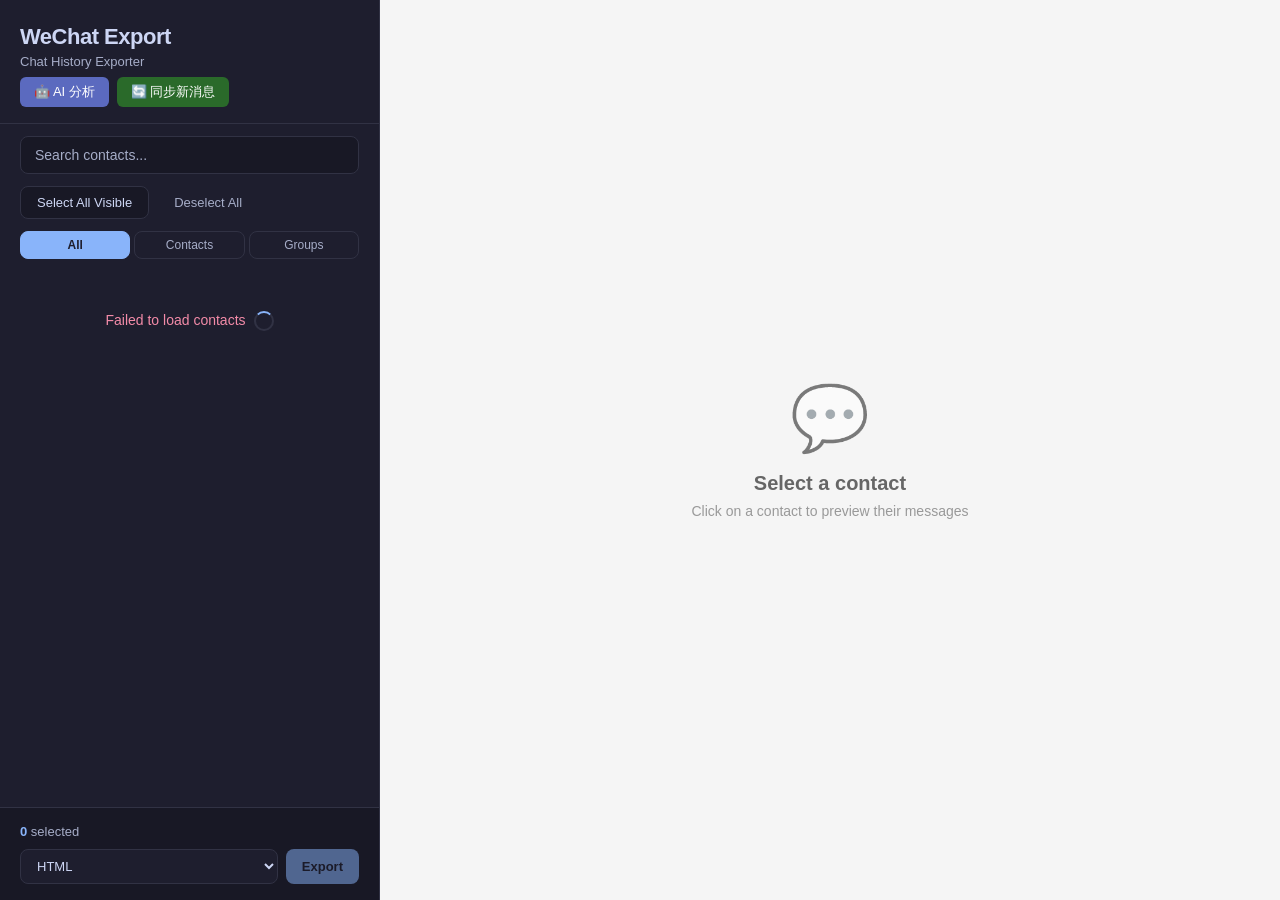
==== templates/index.html @ 0ac9f87a "WeChat Mac Chat History Exporter - Complete web app Features: - Web-based UI for decryption, browsin" ====
<!DOCTYPE html>
<html lang="en">
<head>
    <meta charset="UTF-8">
    <meta name="viewport" content="width=device-width, initial-scale=1.0">
    <title>WeChat Export</title>
    <link rel="stylesheet" href="/static/style.css">
</head>
<body>
    <div class="app-container">
        <!-- Sidebar -->
        <aside class="sidebar">
            <div class="sidebar-header">
                <h1>WeChat Export</h1>
                <p class="subtitle">Chat History Exporter</p>
                <div style="display:flex;gap:8px;margin-top:8px;">
                    <a href="/ai" id="aiBtn" onclick="return goAI()" style="padding:6px 14px;background:#5b6abf;color:#fff;border-radius:6px;font-size:13px;text-decoration:none;font-weight:500;">🤖 AI 分析</a>
                    <button onclick="syncMessages()" id="syncBtn" style="padding:6px 14px;background:#2a6a2a;color:#fff;border-radius:6px;font-size:13px;border:none;cursor:pointer;font-weight:500;" title="同步前请先退出并重新打开微信，确保最新消息被写入数据库">🔄 同步新消息</button>
                </div>
            </div>

            <div class="search-box">
                <input type="text" id="searchInput" placeholder="Search contacts...">
            </div>

            <div class="sidebar-actions">
                <button id="selectAllBtn" class="btn btn-secondary">Select All Visible</button>
                <button id="deselectAllBtn" class="btn btn-ghost">Deselect All</button>
            </div>

            <div class="filter-tabs">
                <button class="tab active" data-filter="all">All</button>
                <button class="tab" data-filter="contacts">Contacts</button>
                <button class="tab" data-filter="groups">Groups</button>
            </div>

            <div class="contacts-list" id="contactsList">
                <div class="loading">Loading contacts...</div>
            </div>

            <div class="sidebar-footer">
                <div class="selection-info">
                    <span id="selectedCount">0</span> selected
                </div>
                <div class="export-controls">
                    <select id="exportFormat">
                        <option value="html">HTML</option>
                        <option value="txt">TXT</option>
                        <option value="csv">CSV</option>
                    </select>
                    <button id="exportBtn" class="btn btn-primary" disabled>Export</button>
                </div>
            </div>
        </aside>

        <!-- Main content -->
        <main class="main-content">
            <div class="chat-panel" id="chatPanel">
                <div class="empty-state">
                    <div class="empty-icon">💬</div>
                    <h2>Select a contact</h2>
                    <p>Click on a contact to preview their messages</p>
                </div>
            </div>
        </main>
    </div>

    <div class="toast" id="toast"></div>

    <!-- Sync Modal -->
    <div id="syncOverlay" style="display:none;position:fixed;inset:0;background:rgba(0,0,0,0.6);z-index:9999;align-items:center;justify-content:center;">
        <div style="background:#252535;border-radius:16px;padding:28px;max-width:500px;width:90%;box-shadow:0 20px 60px rgba(0,0,0,0.5);">
            <h3 style="font-size:16px;margin-bottom:16px;color:#cdd6f4;">🔄 同步新消息</h3>
            <div style="height:6px;background:#333;border-radius:3px;overflow:hidden;margin-bottom:12px;">
                <div id="syncFill" style="height:100%;background:#5b6abf;border-radius:3px;transition:width 0.3s;width:0%"></div>
            </div>
            <div id="syncLog" style="max-height:200px;overflow-y:auto;font-family:monospace;font-size:12px;color:#aaa;line-height:1.8;"></div>
        </div>
    </div>

    <script>
    function goAI() {
        // Get selected contacts from the checked checkboxes (div.checkbox.checked)
        const selected = [];
        document.querySelectorAll('.contact-item .checkbox.checked').forEach(cb => {
            const item = cb.closest('.contact-item');
            if (item && item.dataset.username) selected.push(item.dataset.username);
        });

        // If contacts are selected, pass them as URL params
        if (selected.length > 0) {
            const params = selected.map(u => 'contact=' + encodeURIComponent(u)).join('&');
            window.location.href = '/ai?' + params;
        } else {
            // No selection, just go to AI page
            window.location.href = '/ai';
        }
        return false; // prevent default <a> navigation
    }

    function syncMessages() {
        const btn = document.getElementById('syncBtn');
        const overlay = document.getElementById('syncOverlay');
        const fill = document.getElementById('syncFill');
        const log = document.getElementById('syncLog');

        // Remind user to restart WeChat first
        if (!confirm('同步前请确认：\n\n1. 先完全退出微信（Cmd+Q）\n2. 重新打开微信并登录\n3. 等待几秒让消息加载完成\n\n这样可以确保最新聊天记录被写入数据库。\n\n是否已完成以上步骤？')) {
            return;
        }

        btn.disabled = true;
        btn.textContent = '⏳ 同步中...';
        overlay.style.display = 'flex';
        fill.style.width = '0%';
        log.innerHTML = '';

        const es = new EventSource('/api/decrypt/sync');
        es.onmessage = function(e) {
            const data = JSON.parse(e.data);
            const color = data.type === 'error' ? '#e57373' : data.type === 'done' ? '#81c784' : '#aaa';
            const msgDiv = document.createElement('div');
            msgDiv.style.color = color;
            msgDiv.textContent = data.message;
            log.appendChild(msgDiv);
            log.scrollTop = log.scrollHeight;

            if (data.progress) fill.style.width = data.progress + '%';

            if (data.type === 'done' || data.type === 'error') {
                es.close();
                fill.style.width = '100%';
                btn.disabled = false;
                btn.textContent = '🔄 同步新消息';
                if (data.type === 'done') {
                    setTimeout(() => { overlay.style.display = 'none'; window.location.href = '/?refresh=1'; }, 2000);
                } else {
                    setTimeout(() => { overlay.style.display = 'none'; }, 3000);
                }
            }
        };
        es.onerror = function() {
            es.close();
            btn.disabled = false;
            btn.textContent = '🔄 同步新消息';
            log.innerHTML += '<div style="color:#e57373">连接断开</div>';
            setTimeout(() => { overlay.style.display = 'none'; }, 2000);
        };
    }
    </script>

    <script src="/static/app.js"></script>
</body>
</html>
---- static/style.css ----
/* ===== CSS Reset & Variables ===== */
:root {
    --bg-dark: #1e1e2e;
    --bg-darker: #181825;
    --bg-sidebar: #1e1e2e;
    --bg-main: #f5f5f5;
    --bg-card: #ffffff;
    --bg-bubble-sent: #95ec69;
    --bg-bubble-received: #ffffff;
    --text-primary: #cdd6f4;
    --text-secondary: #a6adc8;
    --text-dark: #333333;
    --text-muted: #999999;
    --accent: #89b4fa;
    --accent-hover: #74a8fc;
    --border: #313244;
    --border-light: #e5e5e5;
    --success: #a6e3a1;
    --shadow: 0 2px 8px rgba(0,0,0,0.1);
    --radius: 8px;
    --radius-lg: 12px;
    --transition: 0.2s ease;
}

* {
    margin: 0;
    padding: 0;
    box-sizing: border-box;
}

body {
    font-family: -apple-system, BlinkMacSystemFont, 'SF Pro Display', 'Segoe UI', sans-serif;
    height: 100vh;
    overflow: hidden;
    background: var(--bg-main);
}

/* ===== App Layout ===== */
.app-container {
    display: flex;
    height: 100vh;
}

/* ===== Sidebar ===== */
.sidebar {
    width: 380px;
    min-width: 380px;
    background: var(--bg-sidebar);
    display: flex;
    flex-direction: column;
    border-right: 1px solid var(--border);
    overflow: hidden;
}

.sidebar-header {
    padding: 24px 20px 16px;
    border-bottom: 1px solid var(--border);
}

.sidebar-header h1 {
    color: var(--text-primary);
    font-size: 22px;
    font-weight: 700;
    letter-spacing: -0.5px;
}

.sidebar-header .subtitle {
    color: var(--text-secondary);
    font-size: 13px;
    margin-top: 4px;
}

/* Search */
.search-box {
    padding: 12px 20px;
}

.search-box input {
    width: 100%;
    padding: 10px 14px;
    background: var(--bg-darker);
    border: 1px solid var(--border);
    border-radius: var(--radius);
    color: var(--text-primary);
    font-size: 14px;
    outline: none;
    transition: border-color var(--transition);
}

.search-box input:focus {
    border-color: var(--accent);
}

.search-box input::placeholder {
    color: var(--text-secondary);
}

/* Sidebar Actions */
.sidebar-actions {
    display: flex;
    gap: 8px;
    padding: 0 20px 12px;
}

/* Filter Tabs */
.filter-tabs {
    display: flex;
    gap: 4px;
    padding: 0 20px 12px;
}

.tab {
    flex: 1;
    padding: 6px 12px;
    background: transparent;
    border: 1px solid var(--border);
    border-radius: var(--radius);
    color: var(--text-secondary);
    font-size: 12px;
    cursor: pointer;
    transition: all var(--transition);
}

.tab:hover {
    background: var(--bg-darker);
    color: var(--text-primary);
}

.tab.active {
    background: var(--accent);
    border-color: var(--accent);
    color: #1e1e2e;
    font-weight: 600;
}

/* Contacts List */
.contacts-list {
    flex: 1;
    overflow-y: auto;
    padding: 0 12px;
}

.contacts-list::-webkit-scrollbar {
    width: 6px;
}

.contacts-list::-webkit-scrollbar-track {
    background: transparent;
}

.contacts-list::-webkit-scrollbar-thumb {
    background: var(--border);
    border-radius: 3px;
}

.contact-item {
    display: flex;
    align-items: center;
    padding: 10px 12px;
    border-radius: var(--radius);
    cursor: pointer;
    transition: background var(--transition);
    gap: 12px;
    margin-bottom: 2px;
}

.contact-item:hover {
    background: var(--bg-darker);
}

.contact-item.active {
    background: var(--bg-darker);
    border: 1px solid var(--border);
}

.contact-item .checkbox {
    width: 18px;
    height: 18px;
    border-radius: 4px;
    border: 2px solid var(--text-secondary);
    display: flex;
    align-items: center;
    justify-content: center;
    flex-shrink: 0;
    transition: all var(--transition);
    cursor: pointer;
}

.contact-item .checkbox.checked {
    background: var(--accent);
    border-color: var(--accent);
}

.contact-item .checkbox.checked::after {
    content: "✓";
    color: #1e1e2e;
    font-size: 12px;
    font-weight: 700;
}

.contact-avatar {
    width: 40px;
    height: 40px;
    border-radius: 50%;
    background: var(--border);
    display: flex;
    align-items: center;
    justify-content: center;
    flex-shrink: 0;
    overflow: hidden;
}

.contact-avatar img {
    width: 100%;
    height: 100%;
    object-fit: cover;
}

.contact-avatar .initial {
    color: var(--text-primary);
    font-size: 16px;
    font-weight: 600;
}

.contact-details {
    flex: 1;
    min-width: 0;
}

.contact-name {
    color: var(--text-primary);
    font-size: 14px;
    font-weight: 500;
    white-space: nowrap;
    overflow: hidden;
    text-overflow: ellipsis;
}

.contact-meta {
    display: flex;
    gap: 8px;
    margin-top: 3px;
    font-size: 11px;
    color: var(--text-secondary);
}

.contact-badge {
    display: inline-block;
    padding: 1px 6px;
    border-radius: 3px;
    font-size: 10px;
    font-weight: 600;
    background: #45475a;
    color: var(--text-secondary);
}

.contact-badge.group {
    background: #313244;
    color: #f9e2af;
}

.contact-badge.official {
    background: #1e3a1e;
    color: #7fbf7f;
}

.contact-count {
    background: var(--bg-darker);
    color: var(--text-secondary);
    font-size: 11px;
    padding: 2px 8px;
    border-radius: 10px;
    flex-shrink: 0;
}

/* Sidebar Footer */
.sidebar-footer {
    padding: 16px 20px;
    border-top: 1px solid var(--border);
    background: var(--bg-darker);
}

.selection-info {
    color: var(--text-secondary);
    font-size: 13px;
    margin-bottom: 10px;
}

.selection-info span {
    color: var(--accent);
    font-weight: 700;
}

.export-controls {
    display: flex;
    gap: 8px;
}

.export-controls select {
    flex: 1;
    padding: 8px 12px;
    background: var(--bg-sidebar);
    border: 1px solid var(--border);
    border-radius: var(--radius);
    color: var(--text-primary);
    font-size: 13px;
    outline: none;
    cursor: pointer;
}

/* Buttons */
.btn {
    padding: 8px 16px;
    border-radius: var(--radius);
    font-size: 13px;
    font-weight: 500;
    cursor: pointer;
    transition: all var(--transition);
    border: none;
    white-space: nowrap;
}

.btn-primary {
    background: var(--accent);
    color: #1e1e2e;
    font-weight: 600;
}

.btn-primary:hover:not(:disabled) {
    background: var(--accent-hover);
    transform: translateY(-1px);
}

.btn-primary:disabled {
    opacity: 0.5;
    cursor: not-allowed;
}

.btn-secondary {
    background: var(--bg-darker);
    color: var(--text-primary);
    border: 1px solid var(--border);
}

.btn-secondary:hover {
    background: var(--border);
}

.btn-ghost {
    background: transparent;
    color: var(--text-secondary);
    border: 1px solid transparent;
}

.btn-ghost:hover {
    color: var(--text-primary);
    background: var(--bg-darker);
}

/* ===== Main Content ===== */
.main-content {
    flex: 1;
    display: flex;
    flex-direction: column;
    overflow: hidden;
}

.chat-panel {
    flex: 1;
    display: flex;
    flex-direction: column;
    overflow: hidden;
}

/* Empty State */
.empty-state {
    flex: 1;
    display: flex;
    flex-direction: column;
    align-items: center;
    justify-content: center;
    color: var(--text-muted);
}

.empty-icon {
    font-size: 64px;
    margin-bottom: 16px;
    opacity: 0.5;
}

.empty-state h2 {
    font-size: 20px;
    color: #666;
    margin-bottom: 8px;
}

.empty-state p {
    font-size: 14px;
    color: #999;
}

/* Chat Header */
.chat-header {
    display: flex;
    align-items: center;
    gap: 14px;
    padding: 16px 24px;
    background: var(--bg-card);
    border-bottom: 1px solid var(--border-light);
}

.chat-avatar {
    width: 44px;
    height: 44px;
    border-radius: 50%;
    overflow: hidden;
    background: #e5e5e5;
    display: flex;
    align-items: center;
    justify-content: center;
}

.chat-avatar img {
    width: 100%;
    height: 100%;
    object-fit: cover;
}

.avatar-placeholder {
    font-size: 20px;
    font-weight: 600;
    color: #666;
}

.chat-info h2 {
    font-size: 16px;
    font-weight: 600;
    color: var(--text-dark);
}

.chat-meta {
    font-size: 12px;
    color: var(--text-muted);
}

/* Messages Container */
.messages-container {
    flex: 1;
    overflow-y: auto;
    padding: 20px 24px;
    background: #ebebeb;
}

.messages-container::-webkit-scrollbar {
    width: 6px;
}

.messages-container::-webkit-scrollbar-thumb {
    background: #ccc;
    border-radius: 3px;
}

/* Message Bubbles */
.message {
    display: flex;
    margin-bottom: 12px;
}

.message.sent {
    justify-content: flex-end;
}

.message.received {
    justify-content: flex-start;
}

.bubble {
    max-width: 65%;
    padding: 10px 14px;
    border-radius: 8px;
    position: relative;
}

.message.sent .bubble {
    background: var(--bg-bubble-sent);
    border-top-right-radius: 2px;
}

.message.received .bubble {
    background: var(--bg-bubble-received);
    border-top-left-radius: 2px;
    box-shadow: 0 1px 2px rgba(0,0,0,0.06);
}

.bubble-content {
    font-size: 14px;
    line-height: 1.5;
    color: var(--text-dark);
    word-wrap: break-word;
    white-space: pre-wrap;
}

.bubble-sender {
    font-size: 12px;
    font-weight: 600;
    color: #5b6abf;
    margin-bottom: 3px;
}

.msg-avatar {
    width: 36px;
    height: 36px;
    border-radius: 4px;
    flex-shrink: 0;
    margin-right: 8px;
    overflow: hidden;
    background: #e0e0e0;
    display: flex;
    align-items: center;
    justify-content: center;
}
.msg-avatar-img {
    width: 100%;
    height: 100%;
    object-fit: cover;
}
.msg-avatar-initial {
    font-size: 14px;
    color: #666;
    font-weight: 600;
}

.msg-link {
    color: #4a90d9;
    text-decoration: none;
    word-break: break-all;
}
.msg-link:hover {
    text-decoration: underline;
}

.bubble-time {
    font-size: 10px;
    color: #999;
    margin-top: 4px;
    text-align: right;
}

.no-messages {
    text-align: center;
    color: #999;
    padding: 40px;
    font-size: 14px;
}

.load-more-trigger {
    text-align: center;
    color: #888;
    font-size: 12px;
    padding: 12px 0;
    cursor: default;
}

/* Loading */
.loading {
    text-align: center;
    color: var(--text-secondary);
    padding: 40px 20px;
    font-size: 14px;
}

.loading::after {
    content: "";
    display: inline-block;
    width: 16px;
    height: 16px;
    border: 2px solid var(--border);
    border-top-color: var(--accent);
    border-radius: 50%;
    animation: spin 0.8s linear infinite;
    margin-left: 8px;
    vertical-align: middle;
}

@keyframes spin {
    to { transform: rotate(360deg); }
}

/* Toast Notification */
.toast {
    position: fixed;
    bottom: 24px;
    right: 24px;
    padding: 12px 20px;
    background: #333;
    color: #fff;
    border-radius: var(--radius);
    font-size: 14px;
    opacity: 0;
    transform: translateY(10px);
    transition: all 0.3s ease;
    pointer-events: none;
    z-index: 1000;
}

.toast.show {
    opacity: 1;
    transform: translateY(0);
}

/* Images in messages */
.msg-image {
    max-width: 200px;
    max-height: 200px;
    border-radius: 6px;
    cursor: pointer;
    display: block;
}
.msg-image:hover {
    opacity: 0.9;
}
.media-placeholder {
    color: #888;
    font-style: italic;
    font-size: 13px;
}

/* AI Analyze button in chat header */
.ai-analyze-btn {
    margin-left: auto;
    padding: 8px 14px;
    background: #5b6abf;
    color: #fff;
    border-radius: 8px;
    font-size: 13px;
    text-decoration: none;
    font-weight: 500;
    white-space: nowrap;
    transition: all 0.2s;
}
.ai-analyze-btn:hover {
    background: #6b7acf;
    transform: translateY(-1px);
}

/* Responsive */
@media (max-width: 900px) {
    .sidebar {
        width: 320px;
        min-width: 320px;
    }
}
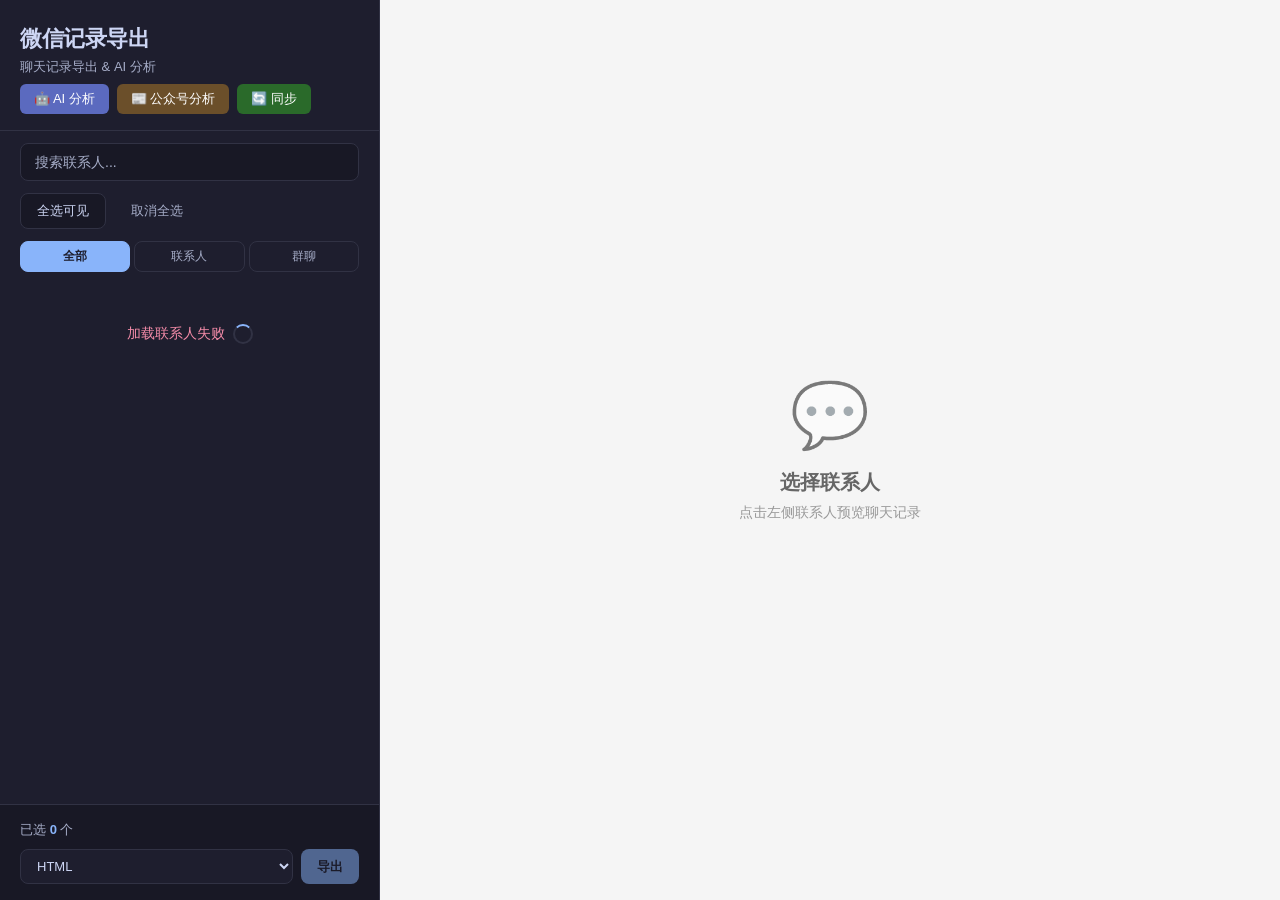
==== commit edfbf2a1: "feat: 公众号文章爬取分析, 实时推送, 多轮对话 主要功能: - 新增 /scraper 页面: 公众号文章选择->爬取->AI可视化分析完整工作流 - 文章列表分页(50篇/页) + 时间筛选" ====
--- a/templates/index.html
+++ b/templates/index.html
@@ -1,9 +1,9 @@
 <!DOCTYPE html>
-<html lang="en">
+<html lang="zh-CN">
 <head>
     <meta charset="UTF-8">
     <meta name="viewport" content="width=device-width, initial-scale=1.0">
-    <title>WeChat Export</title>
+    <title>微信聊天记录导出</title>
     <link rel="stylesheet" href="/static/style.css">
 </head>
 <body>
@@ -11,36 +11,37 @@
         <!-- Sidebar -->
         <aside class="sidebar">
             <div class="sidebar-header">
-                <h1>WeChat Export</h1>
-                <p class="subtitle">Chat History Exporter</p>
-                <div style="display:flex;gap:8px;margin-top:8px;">
+                <h1>微信记录导出</h1>
+                <p class="subtitle">聊天记录导出 & AI 分析</p>
+                <div style="display:flex;gap:8px;margin-top:8px;flex-wrap:wrap;">
                     <a href="/ai" id="aiBtn" onclick="return goAI()" style="padding:6px 14px;background:#5b6abf;color:#fff;border-radius:6px;font-size:13px;text-decoration:none;font-weight:500;">🤖 AI 分析</a>
-                    <button onclick="syncMessages()" id="syncBtn" style="padding:6px 14px;background:#2a6a2a;color:#fff;border-radius:6px;font-size:13px;border:none;cursor:pointer;font-weight:500;" title="同步前请先退出并重新打开微信，确保最新消息被写入数据库">🔄 同步新消息</button>
+                    <a href="/scraper" style="padding:6px 14px;background:#6b4f2a;color:#fff;border-radius:6px;font-size:13px;text-decoration:none;font-weight:500;">📰 公众号分析</a>
+                    <button onclick="syncMessages()" id="syncBtn" style="padding:6px 14px;background:#2a6a2a;color:#fff;border-radius:6px;font-size:13px;border:none;cursor:pointer;font-weight:500;" title="后台每10秒自动同步，也可点击手动触发">🔄 同步</button>
                 </div>
             </div>
 
             <div class="search-box">
-                <input type="text" id="searchInput" placeholder="Search contacts...">
+                <input type="text" id="searchInput" placeholder="搜索联系人...">
             </div>
 
             <div class="sidebar-actions">
-                <button id="selectAllBtn" class="btn btn-secondary">Select All Visible</button>
-                <button id="deselectAllBtn" class="btn btn-ghost">Deselect All</button>
+                <button id="selectAllBtn" class="btn btn-secondary">全选可见</button>
+                <button id="deselectAllBtn" class="btn btn-ghost">取消全选</button>
             </div>
 
             <div class="filter-tabs">
-                <button class="tab active" data-filter="all">All</button>
-                <button class="tab" data-filter="contacts">Contacts</button>
-                <button class="tab" data-filter="groups">Groups</button>
+                <button class="tab active" data-filter="all">全部</button>
+                <button class="tab" data-filter="contacts">联系人</button>
+                <button class="tab" data-filter="groups">群聊</button>
             </div>
 
             <div class="contacts-list" id="contactsList">
-                <div class="loading">Loading contacts...</div>
+                <div class="loading">加载联系人中...</div>
             </div>
 
             <div class="sidebar-footer">
                 <div class="selection-info">
-                    <span id="selectedCount">0</span> selected
+                    已选 <span id="selectedCount">0</span> 个
                 </div>
                 <div class="export-controls">
                     <select id="exportFormat">
@@ -48,7 +49,7 @@
                         <option value="txt">TXT</option>
                         <option value="csv">CSV</option>
                     </select>
-                    <button id="exportBtn" class="btn btn-primary" disabled>Export</button>
+                    <button id="exportBtn" class="btn btn-primary" disabled>导出</button>
                 </div>
             </div>
         </aside>
@@ -58,8 +59,8 @@
             <div class="chat-panel" id="chatPanel">
                 <div class="empty-state">
                     <div class="empty-icon">💬</div>
-                    <h2>Select a contact</h2>
-                    <p>Click on a contact to preview their messages</p>
+                    <h2>选择联系人</h2>
+                    <p>点击左侧联系人预览聊天记录</p>
                 </div>
             </div>
         </main>
@@ -67,86 +68,107 @@
 
     <div class="toast" id="toast"></div>
 
-    <!-- Sync Modal -->
-    <div id="syncOverlay" style="display:none;position:fixed;inset:0;background:rgba(0,0,0,0.6);z-index:9999;align-items:center;justify-content:center;">
-        <div style="background:#252535;border-radius:16px;padding:28px;max-width:500px;width:90%;box-shadow:0 20px 60px rgba(0,0,0,0.5);">
-            <h3 style="font-size:16px;margin-bottom:16px;color:#cdd6f4;">🔄 同步新消息</h3>
-            <div style="height:6px;background:#333;border-radius:3px;overflow:hidden;margin-bottom:12px;">
-                <div id="syncFill" style="height:100%;background:#5b6abf;border-radius:3px;transition:width 0.3s;width:0%"></div>
-            </div>
-            <div id="syncLog" style="max-height:200px;overflow-y:auto;font-family:monospace;font-size:12px;color:#aaa;line-height:1.8;"></div>
-        </div>
+    <!-- Sync status indicator (small, non-blocking) -->
+    <div id="syncStatus" style="display:none;position:fixed;bottom:16px;right:16px;background:#252535;border:1px solid #313244;border-radius:8px;padding:8px 14px;font-size:12px;color:#a6adc8;z-index:9999;box-shadow:0 4px 12px rgba(0,0,0,0.3);">
+        <span id="syncStatusText">🔄 同步中...</span>
     </div>
 
     <script>
     function goAI() {
-        // Get selected contacts from the checked checkboxes (div.checkbox.checked)
         const selected = [];
         document.querySelectorAll('.contact-item .checkbox.checked').forEach(cb => {
             const item = cb.closest('.contact-item');
             if (item && item.dataset.username) selected.push(item.dataset.username);
         });
-
-        // If contacts are selected, pass them as URL params
         if (selected.length > 0) {
             const params = selected.map(u => 'contact=' + encodeURIComponent(u)).join('&');
             window.location.href = '/ai?' + params;
         } else {
-            // No selection, just go to AI page
             window.location.href = '/ai';
         }
-        return false; // prevent default <a> navigation
+        return false;
     }
 
-    function syncMessages() {
+    // Sync state
+    let isSyncing = false;
+    let autoSyncTimer = null;
+
+    function syncMessages(silent, auto) {
+        if (isSyncing) return;
+        isSyncing = true;
+
         const btn = document.getElementById('syncBtn');
-        const overlay = document.getElementById('syncOverlay');
-        const fill = document.getElementById('syncFill');
-        const log = document.getElementById('syncLog');
-
-        // Remind user to restart WeChat first
-        if (!confirm('同步前请确认：\n\n1. 先完全退出微信（Cmd+Q）\n2. 重新打开微信并登录\n3. 等待几秒让消息加载完成\n\n这样可以确保最新聊天记录被写入数据库。\n\n是否已完成以上步骤？')) {
-            return;
-        }
+        const status = document.getElementById('syncStatus');
+        const statusText = document.getElementById('syncStatusText');
 
         btn.disabled = true;
         btn.textContent = '⏳ 同步中...';
-        overlay.style.display = 'flex';
-        fill.style.width = '0%';
-        log.innerHTML = '';
 
-        const es = new EventSource('/api/decrypt/sync');
+        // Show small non-blocking status indicator
+        if (!silent) {
+            status.style.display = 'block';
+            statusText.textContent = '🔄 同步中...';
+        }
+
+        // Use lightweight auto endpoint for background sync, full endpoint for manual
+        const syncUrl = auto ? '/api/decrypt/sync/auto' : '/api/decrypt/sync';
+        const es = new EventSource(syncUrl);
         es.onmessage = function(e) {
             const data = JSON.parse(e.data);
-            const color = data.type === 'error' ? '#e57373' : data.type === 'done' ? '#81c784' : '#aaa';
-            const msgDiv = document.createElement('div');
-            msgDiv.style.color = color;
-            msgDiv.textContent = data.message;
-            log.appendChild(msgDiv);
-            log.scrollTop = log.scrollHeight;
 
-            if (data.progress) fill.style.width = data.progress + '%';
+            if (!silent && data.message) {
+                statusText.textContent = '🔄 ' + data.message;
+            }
 
             if (data.type === 'done' || data.type === 'error') {
                 es.close();
-                fill.style.width = '100%';
+                isSyncing = false;
                 btn.disabled = false;
-                btn.textContent = '🔄 同步新消息';
+                btn.textContent = '🔄 同步';
+
                 if (data.type === 'done') {
-                    setTimeout(() => { overlay.style.display = 'none'; window.location.href = '/?refresh=1'; }, 2000);
+                    if (!silent) {
+                        statusText.textContent = '✅ 同步完成';
+                        setTimeout(() => { status.style.display = 'none'; }, 2000);
+                    }
+                    // Refresh contacts list silently
+                    fetch('/api/contacts?refresh=1').then(r => r.json()).then(data => {
+                        // Trigger app.js reload if available
+                        if (window.dispatchEvent) {
+                            window.dispatchEvent(new CustomEvent('contacts-refreshed'));
+                        }
+                    }).catch(() => {});
                 } else {
-                    setTimeout(() => { overlay.style.display = 'none'; }, 3000);
+                    if (!silent) {
+                        statusText.textContent = '❌ 同步失败';
+                        setTimeout(() => { status.style.display = 'none'; }, 3000);
+                    }
                 }
             }
         };
         es.onerror = function() {
             es.close();
+            isSyncing = false;
             btn.disabled = false;
-            btn.textContent = '🔄 同步新消息';
-            log.innerHTML += '<div style="color:#e57373">连接断开</div>';
-            setTimeout(() => { overlay.style.display = 'none'; }, 2000);
+            btn.textContent = '🔄 同步';
+            if (!silent) {
+                statusText.textContent = '❌ 连接断开';
+                setTimeout(() => { status.style.display = 'none'; }, 2000);
+            }
         };
     }
+
+    // Auto-sync every 10 seconds (silent, non-blocking, uses lightweight check endpoint)
+    function startAutoSync() {
+        autoSyncTimer = setInterval(() => {
+            if (!isSyncing) {
+                syncMessages(true, true); // silent + use auto endpoint
+            }
+        }, 10000);
+    }
+
+    // Start auto-sync after page loads
+    startAutoSync();
     </script>
 
     <script src="/static/app.js"></script>
--- a/static/style.css
+++ b/static/style.css
@@ -133,6 +133,63 @@
     font-weight: 600;
 }
 
+/* Contact Group Sections */
+.contact-group-section {
+    margin-bottom: 4px;
+}
+
+.contact-group-header {
+    display: flex;
+    align-items: center;
+    padding: 8px 12px;
+    cursor: pointer;
+    user-select: none;
+    border-radius: var(--radius);
+    transition: background var(--transition);
+    gap: 8px;
+    position: sticky;
+    top: 0;
+    z-index: 1;
+    background: var(--bg-sidebar);
+}
+
+.contact-group-header:hover {
+    background: var(--bg-darker);
+}
+
+.contact-group-header .group-toggle {
+    font-size: 10px;
+    color: var(--text-secondary);
+    transition: transform 0.2s ease;
+    width: 16px;
+    text-align: center;
+}
+
+.contact-group-section.collapsed .group-toggle {
+    transform: rotate(-90deg);
+}
+
+.contact-group-header .group-title {
+    font-size: 12px;
+    font-weight: 600;
+    color: var(--text-secondary);
+    text-transform: uppercase;
+    letter-spacing: 0.5px;
+}
+
+.contact-group-header .group-count {
+    font-size: 11px;
+    color: var(--text-muted);
+    background: var(--bg-darker);
+    padding: 1px 7px;
+    border-radius: 10px;
+    margin-left: auto;
+}
+
+.contact-group-section.collapsed .contact-group-items {
+    display: none;
+}
+
 /* Contacts List */
 .contacts-list {
     flex: 1;
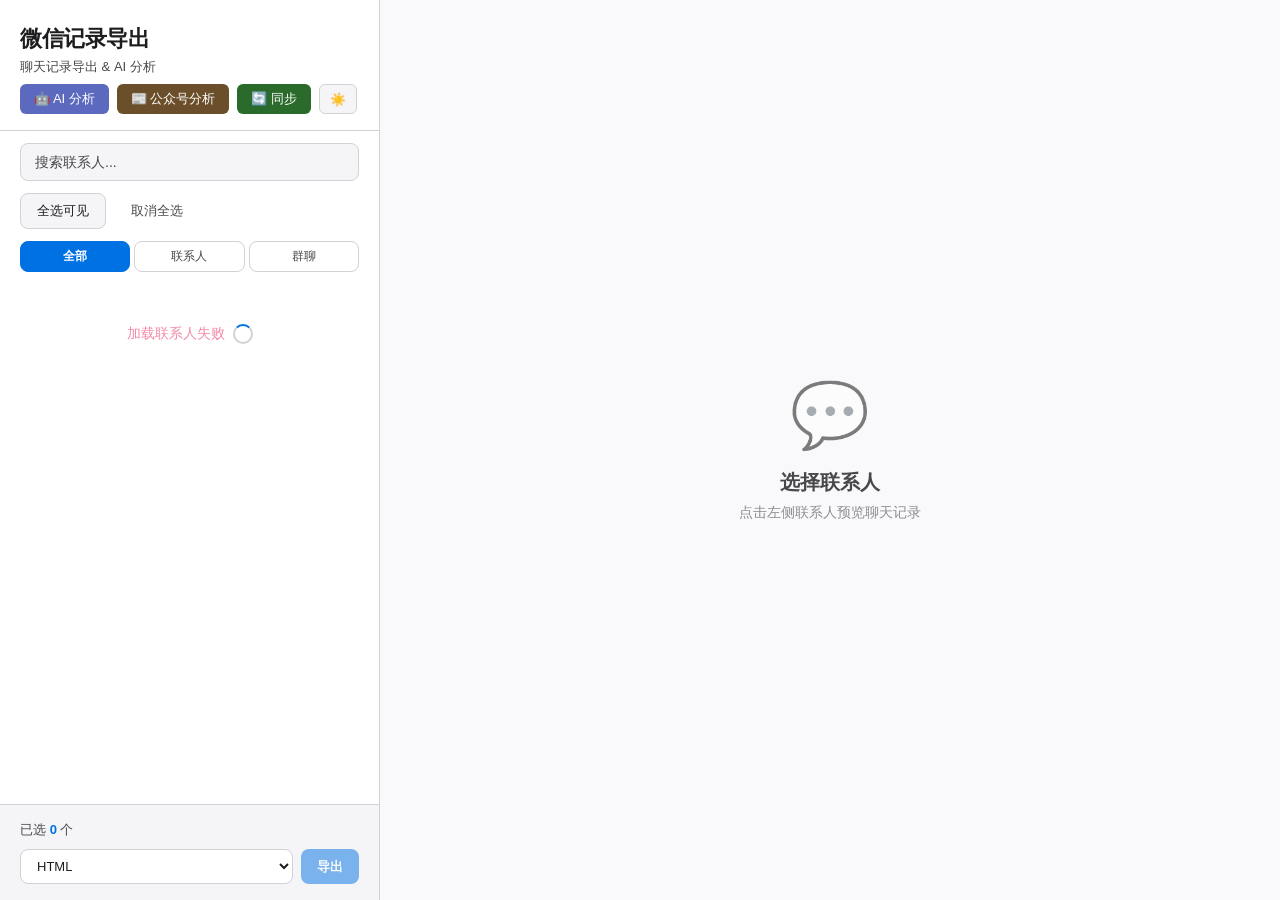
==== commit d368b019: "feat: 全局dark/light主题 + 联系人JSON缓存加速加载 全局主题: - 新增 static/theme.js 共享主题模块, 所有页面统一使用 - index.html, ai.ht" ====
--- a/templates/index.html
+++ b/templates/index.html
@@ -4,6 +4,7 @@
     <meta charset="UTF-8">
     <meta name="viewport" content="width=device-width, initial-scale=1.0">
     <title>微信聊天记录导出</title>
+    <script src="/static/theme.js"></script>
     <link rel="stylesheet" href="/static/style.css">
 </head>
 <body>
@@ -17,6 +18,7 @@
                     <a href="/ai" id="aiBtn" onclick="return goAI()" style="padding:6px 14px;background:#5b6abf;color:#fff;border-radius:6px;font-size:13px;text-decoration:none;font-weight:500;">🤖 AI 分析</a>
                     <a href="/scraper" style="padding:6px 14px;background:#6b4f2a;color:#fff;border-radius:6px;font-size:13px;text-decoration:none;font-weight:500;">📰 公众号分析</a>
                     <button onclick="syncMessages()" id="syncBtn" style="padding:6px 14px;background:#2a6a2a;color:#fff;border-radius:6px;font-size:13px;border:none;cursor:pointer;font-weight:500;" title="后台每10秒自动同步，也可点击手动触发">🔄 同步</button>
+                    <button id="themeToggle" onclick="toggleTheme()" style="padding:6px 10px;background:var(--bg-darker);border:1px solid var(--border);border-radius:6px;font-size:13px;cursor:pointer;" title="切换主题">🌙</button>
                 </div>
             </div>
 
--- a/static/style.css
+++ b/static/style.css
@@ -17,9 +17,42 @@
     --border-light: #e5e5e5;
     --success: #a6e3a1;
     --shadow: 0 2px 8px rgba(0,0,0,0.1);
+    --badge-text: #1e1e2e;
+    --badge-bg: #45475a;
+    --badge-group-bg: #313244;
+    --badge-group-text: #f9e2af;
+    --badge-official-bg: #1e3a1e;
+    --badge-official-text: #7fbf7f;
     --radius: 8px;
     --radius-lg: 12px;
     --transition: 0.2s ease;
+}
+
+/* Light theme overrides */
+[data-theme="light"] {
+    --bg-dark: #ffffff;
+    --bg-darker: #f5f5f7;
+    --bg-sidebar: #ffffff;
+    --bg-main: #f9f9fb;
+    --bg-card: #ffffff;
+    --bg-bubble-sent: #95ec69;
+    --bg-bubble-received: #ffffff;
+    --text-primary: #1d1d1f;
+    --text-secondary: #48484a;
+    --text-dark: #1d1d1f;
+    --text-muted: #8e8e93;
+    --accent: #0071e3;
+    --accent-hover: #0077ed;
+    --border: #d1d1d6;
+    --border-light: #e5e5e5;
+    --success: #34c759;
+    --shadow: 0 2px 8px rgba(0,0,0,0.06);
+    --badge-text: #ffffff;
+    --badge-bg: #e5e5ea;
+    --badge-group-bg: #e5e5ea;
+    --badge-group-text: #8b6914;
+    --badge-official-bg: #d1f2d1;
+    --badge-official-text: #2d6b2d;
 }
 
 * {
@@ -129,7 +162,7 @@
 .tab.active {
     background: var(--accent);
     border-color: var(--accent);
-    color: #1e1e2e;
+    color: var(--badge-text);
     font-weight: 600;
 }
 
@@ -250,7 +283,7 @@
 
 .contact-item .checkbox.checked::after {
     content: "✓";
-    color: #1e1e2e;
+    color: var(--badge-text);
     font-size: 12px;
     font-weight: 700;
 }
@@ -307,18 +340,18 @@
     border-radius: 3px;
     font-size: 10px;
     font-weight: 600;
-    background: #45475a;
+    background: var(--badge-bg);
     color: var(--text-secondary);
 }
 
 .contact-badge.group {
-    background: #313244;
-    color: #f9e2af;
+    background: var(--badge-group-bg);
+    color: var(--badge-group-text);
 }
 
 .contact-badge.official {
-    background: #1e3a1e;
-    color: #7fbf7f;
+    background: var(--badge-official-bg);
+    color: var(--badge-official-text);
 }
 
 .contact-count {
@@ -379,7 +412,7 @@
 
 .btn-primary {
     background: var(--accent);
-    color: #1e1e2e;
+    color: var(--badge-text);
     font-weight: 600;
 }
 
@@ -447,13 +480,13 @@
 
 .empty-state h2 {
     font-size: 20px;
-    color: #666;
+    color: var(--text-secondary);
     margin-bottom: 8px;
 }
 
 .empty-state p {
     font-size: 14px;
-    color: #999;
+    color: var(--text-muted);
 }
 
 /* Chat Header */
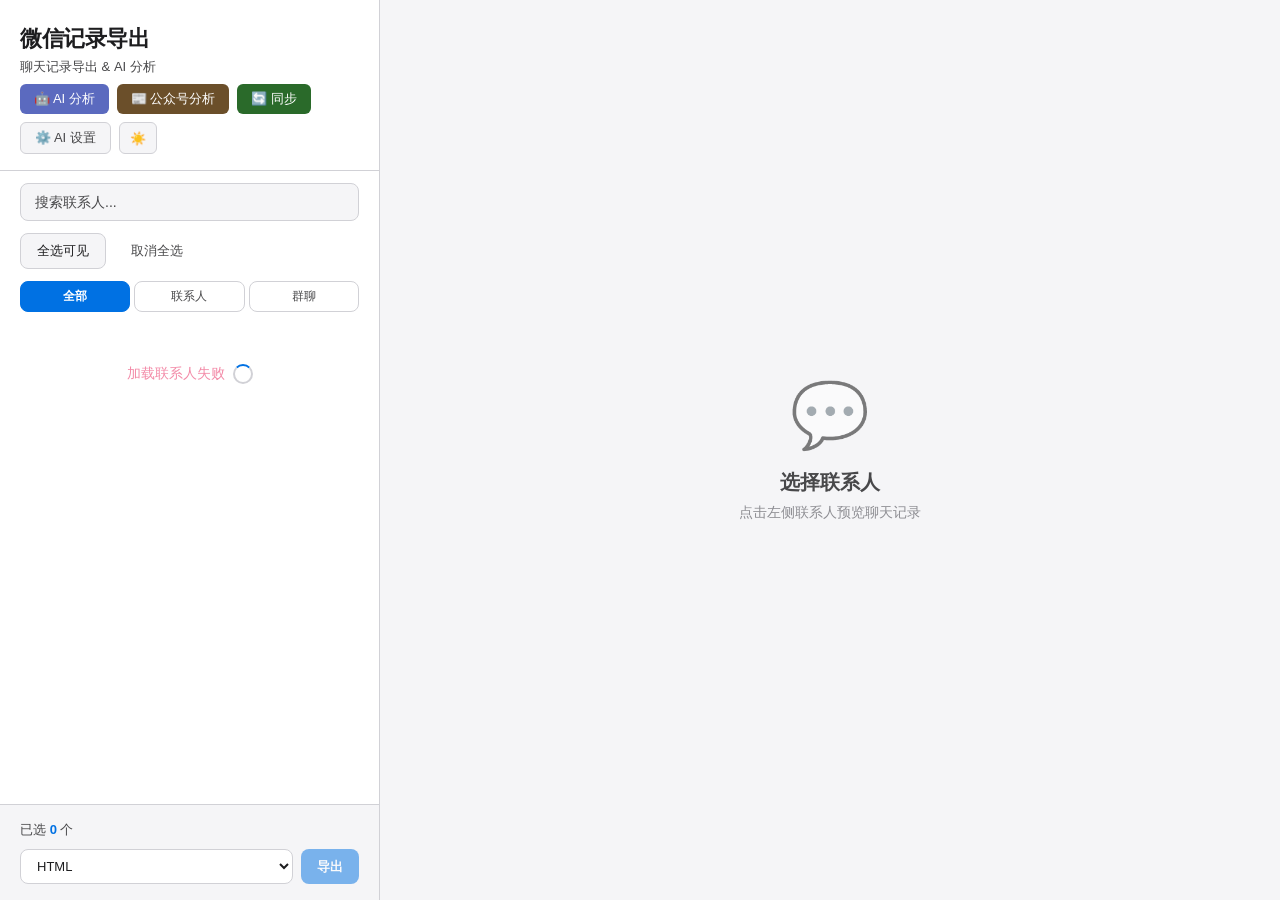
==== commit de574b4e: "feat: global AI settings + Chinese error codes - Add shared ai-settings.js component (settings modal" ====
--- a/templates/index.html
+++ b/templates/index.html
@@ -18,6 +18,7 @@
                     <a href="/ai" id="aiBtn" onclick="return goAI()" style="padding:6px 14px;background:#5b6abf;color:#fff;border-radius:6px;font-size:13px;text-decoration:none;font-weight:500;">🤖 AI 分析</a>
                     <a href="/scraper" style="padding:6px 14px;background:#6b4f2a;color:#fff;border-radius:6px;font-size:13px;text-decoration:none;font-weight:500;">📰 公众号分析</a>
                     <button onclick="syncMessages()" id="syncBtn" style="padding:6px 14px;background:#2a6a2a;color:#fff;border-radius:6px;font-size:13px;border:none;cursor:pointer;font-weight:500;" title="后台每10秒自动同步，也可点击手动触发">🔄 同步</button>
+                    <button onclick="openAISettings()" style="padding:6px 14px;background:var(--bg-darker);color:var(--text-secondary);border:1px solid var(--border);border-radius:6px;font-size:13px;cursor:pointer;">⚙️ AI 设置</button>
                     <button id="themeToggle" onclick="toggleTheme()" style="padding:6px 10px;background:var(--bg-darker);border:1px solid var(--border);border-radius:6px;font-size:13px;cursor:pointer;" title="切换主题">🌙</button>
                 </div>
             </div>
@@ -174,5 +175,6 @@
     </script>
 
     <script src="/static/app.js"></script>
+    <script src="/static/ai-settings.js"></script>
 </body>
 </html>
--- a/static/style.css
+++ b/static/style.css
@@ -3,20 +3,20 @@
     --bg-dark: #1e1e2e;
     --bg-darker: #181825;
     --bg-sidebar: #1e1e2e;
-    --bg-main: #f5f5f5;
-    --bg-card: #ffffff;
-    --bg-bubble-sent: #95ec69;
-    --bg-bubble-received: #ffffff;
+    --bg-main: #24243a;
+    --bg-card: #2a2a3d;
+    --bg-bubble-sent: #3d6e3d;
+    --bg-bubble-received: #2a2a3d;
     --text-primary: #cdd6f4;
     --text-secondary: #a6adc8;
-    --text-dark: #333333;
-    --text-muted: #999999;
+    --text-dark: #cdd6f4;
+    --text-muted: #6c7086;
     --accent: #89b4fa;
     --accent-hover: #74a8fc;
     --border: #313244;
-    --border-light: #e5e5e5;
+    --border-light: #3b3b54;
     --success: #a6e3a1;
-    --shadow: 0 2px 8px rgba(0,0,0,0.1);
+    --shadow: 0 2px 8px rgba(0,0,0,0.3);
     --badge-text: #1e1e2e;
     --badge-bg: #45475a;
     --badge-group-bg: #313244;
@@ -33,7 +33,7 @@
     --bg-dark: #ffffff;
     --bg-darker: #f5f5f7;
     --bg-sidebar: #ffffff;
-    --bg-main: #f9f9fb;
+    --bg-main: #f5f5f7;
     --bg-card: #ffffff;
     --bg-bubble-sent: #95ec69;
     --bg-bubble-received: #ffffff;
@@ -504,7 +504,7 @@
     height: 44px;
     border-radius: 50%;
     overflow: hidden;
-    background: #e5e5e5;
+    background: var(--border);
     display: flex;
     align-items: center;
     justify-content: center;
@@ -519,7 +519,7 @@
 .avatar-placeholder {
     font-size: 20px;
     font-weight: 600;
-    color: #666;
+    color: var(--text-muted);
 }
 
 .chat-info h2 {
@@ -538,7 +538,7 @@
     flex: 1;
     overflow-y: auto;
     padding: 20px 24px;
-    background: #ebebeb;
+    background: var(--bg-main);
 }
 
 .messages-container::-webkit-scrollbar {
@@ -546,7 +546,7 @@
 }
 
 .messages-container::-webkit-scrollbar-thumb {
-    background: #ccc;
+    background: var(--border);
     border-radius: 3px;
 }
 
@@ -593,7 +593,7 @@
 .bubble-sender {
     font-size: 12px;
     font-weight: 600;
-    color: #5b6abf;
+    color: var(--accent);
     margin-bottom: 3px;
 }
 
@@ -604,7 +604,7 @@
     flex-shrink: 0;
     margin-right: 8px;
     overflow: hidden;
-    background: #e0e0e0;
+    background: var(--border);
     display: flex;
     align-items: center;
     justify-content: center;
@@ -616,7 +616,7 @@
 }
 .msg-avatar-initial {
     font-size: 14px;
-    color: #666;
+    color: var(--text-muted);
     font-weight: 600;
 }
 
@@ -631,21 +631,21 @@
 
 .bubble-time {
     font-size: 10px;
-    color: #999;
+    color: var(--text-muted);
     margin-top: 4px;
     text-align: right;
 }
 
 .no-messages {
     text-align: center;
-    color: #999;
+    color: var(--text-muted);
     padding: 40px;
     font-size: 14px;
 }
 
 .load-more-trigger {
     text-align: center;
-    color: #888;
+    color: var(--text-muted);
     font-size: 12px;
     padding: 12px 0;
     cursor: default;
@@ -682,8 +682,9 @@
     bottom: 24px;
     right: 24px;
     padding: 12px 20px;
-    background: #333;
-    color: #fff;
+    background: var(--bg-darker);
+    color: var(--text-primary);
+    border: 1px solid var(--border);
     border-radius: var(--radius);
     font-size: 14px;
     opacity: 0;
@@ -710,7 +711,7 @@
     opacity: 0.9;
 }
 .media-placeholder {
-    color: #888;
+    color: var(--text-muted);
     font-style: italic;
     font-size: 13px;
 }
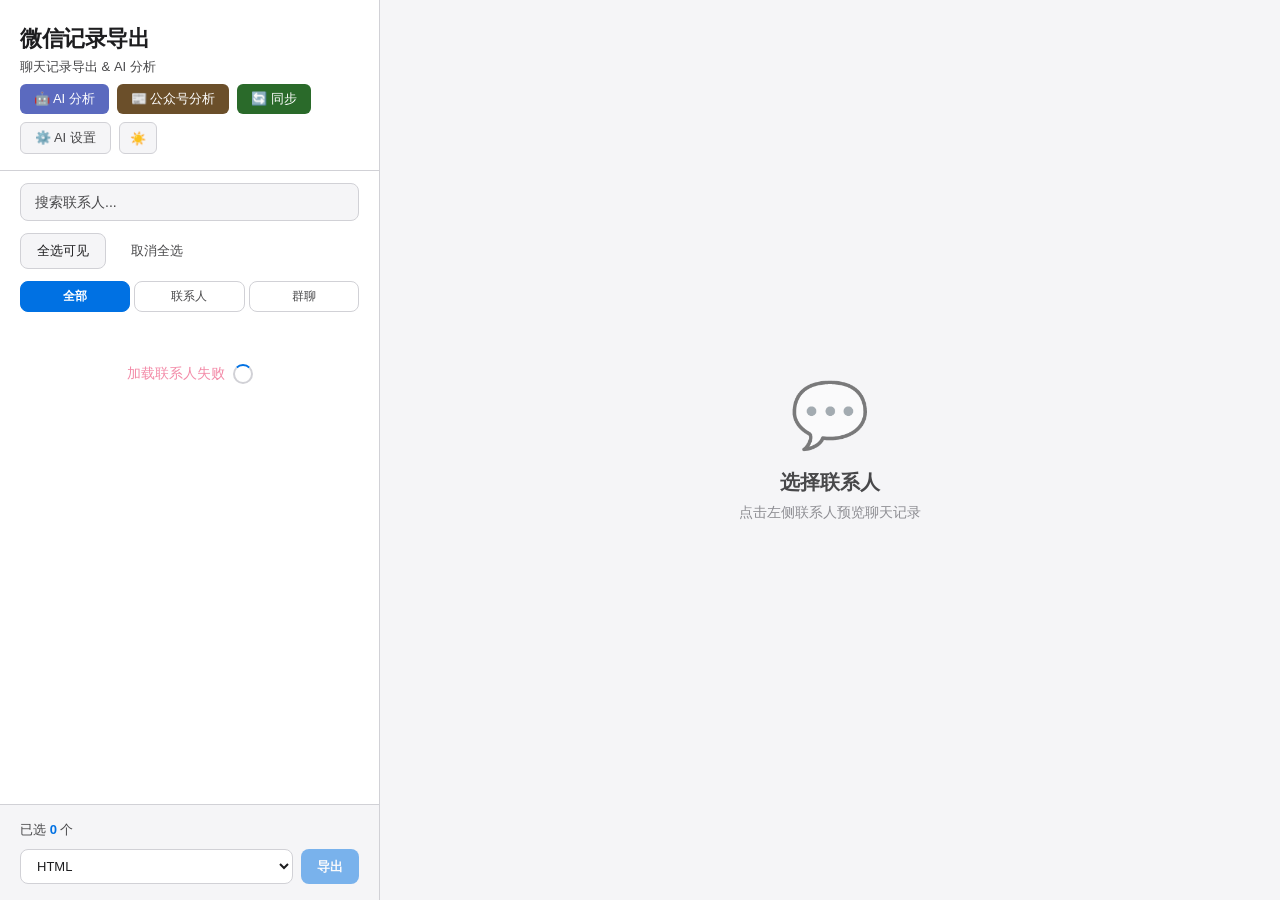
==== commit b3cd0cbe: "fix: disable autocomplete on search input to prevent browser autofill" ====
--- a/templates/index.html
+++ b/templates/index.html
@@ -24,7 +24,7 @@
             </div>
 
             <div class="search-box">
-                <input type="text" id="searchInput" placeholder="搜索联系人...">
+                <input type="text" id="searchInput" placeholder="搜索联系人..." autocomplete="off">
             </div>
 
             <div class="sidebar-actions">
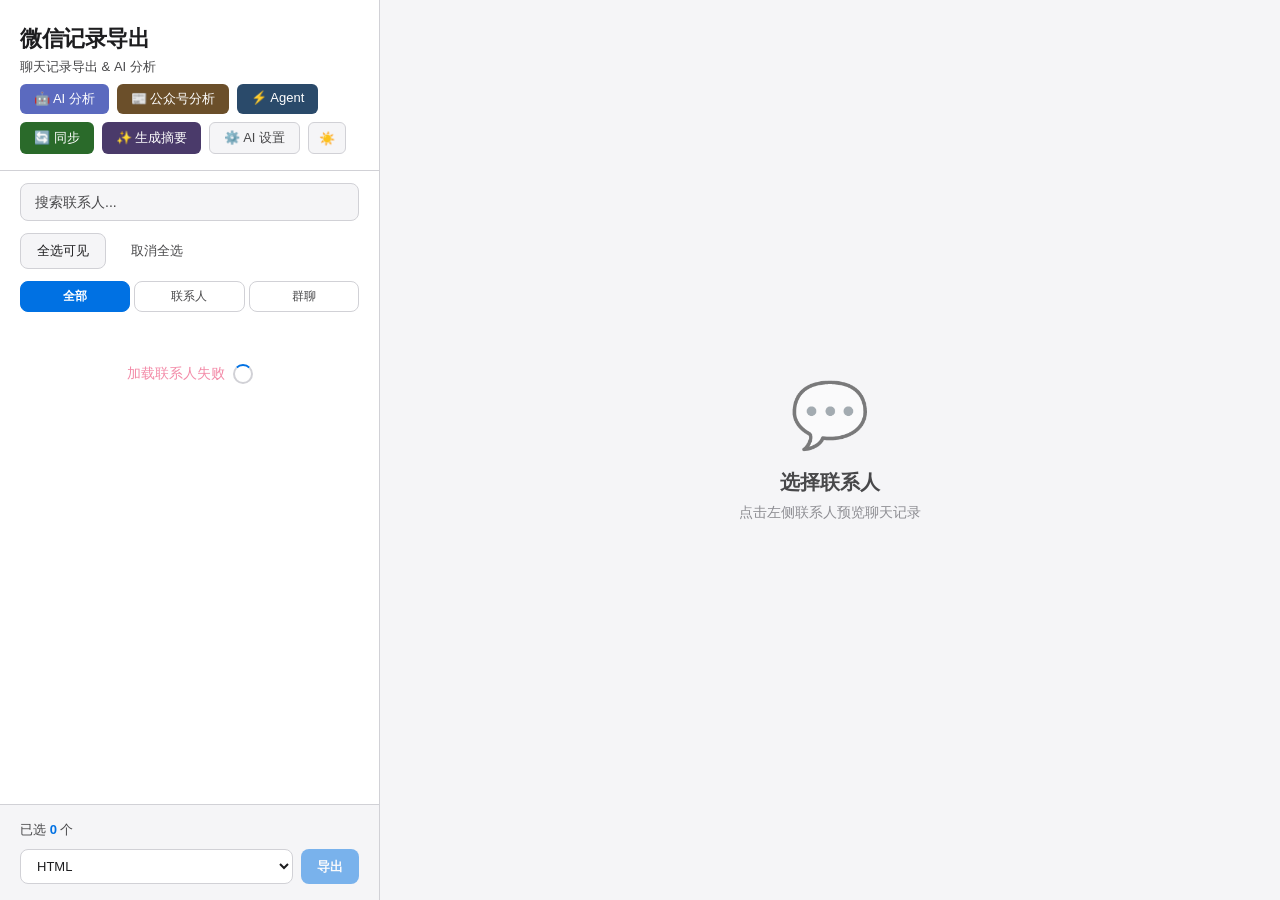
==== commit f0c5be79: "feat: agent harness v4.0 — tool-calling loop, scheduler, MCP, semantic search Core agent infrastruct" ====
--- a/templates/index.html
+++ b/templates/index.html
@@ -17,7 +17,9 @@
                 <div style="display:flex;gap:8px;margin-top:8px;flex-wrap:wrap;">
                     <a href="/ai" id="aiBtn" onclick="return goAI()" style="padding:6px 14px;background:#5b6abf;color:#fff;border-radius:6px;font-size:13px;text-decoration:none;font-weight:500;">🤖 AI 分析</a>
                     <a href="/scraper" style="padding:6px 14px;background:#6b4f2a;color:#fff;border-radius:6px;font-size:13px;text-decoration:none;font-weight:500;">📰 公众号分析</a>
+                    <a href="/agent" style="padding:6px 14px;background:#2a4a6a;color:#fff;border-radius:6px;font-size:13px;text-decoration:none;font-weight:500;">⚡ Agent</a>
                     <button onclick="syncMessages()" id="syncBtn" style="padding:6px 14px;background:#2a6a2a;color:#fff;border-radius:6px;font-size:13px;border:none;cursor:pointer;font-weight:500;" title="后台每10秒自动同步，也可点击手动触发">🔄 同步</button>
+                    <button onclick="generateSummaries()" id="summaryBtn" style="padding:6px 14px;background:#4a3a6a;color:#fff;border-radius:6px;font-size:13px;border:none;cursor:pointer;font-weight:500;" title="用 AI 为联系人生成一句话描述">✨ 生成摘要</button>
                     <button onclick="openAISettings()" style="padding:6px 14px;background:var(--bg-darker);color:var(--text-secondary);border:1px solid var(--border);border-radius:6px;font-size:13px;cursor:pointer;">⚙️ AI 设置</button>
                     <button id="themeToggle" onclick="toggleTheme()" style="padding:6px 10px;background:var(--bg-darker);border:1px solid var(--border);border-radius:6px;font-size:13px;cursor:pointer;" title="切换主题">🌙</button>
                 </div>
@@ -95,6 +97,31 @@
     // Sync state
     let isSyncing = false;
     let autoSyncTimer = null;
+
+    async function generateSummaries() {
+        const btn = document.getElementById('summaryBtn');
+        btn.disabled = true;
+        btn.textContent = '⏳ 生成中...';
+        try {
+            const resp = await fetch('/api/contacts/summaries', { method: 'POST' });
+            const data = await resp.json();
+            if (data.error) {
+                alert('生成失败：' + data.error);
+            } else {
+                btn.textContent = '✨ 生成摘要';
+                // Show toast if available, otherwise alert
+                const msg = data.message || `已安排摘要生成`;
+                if (window.showToast) showToast(msg);
+                // Reload contacts after a short delay to pick up any already-cached summaries
+                setTimeout(() => { if (window.dispatchEvent) window.dispatchEvent(new CustomEvent('contacts-refreshed')); }, 2000);
+            }
+        } catch(e) {
+            alert('请求失败：' + e.message);
+        } finally {
+            btn.disabled = false;
+            btn.textContent = '✨ 生成摘要';
+        }
+    }
 
     function syncMessages(silent, auto) {
         if (isSyncing) return;
@@ -170,6 +197,37 @@
         }, 10000);
     }
 
+    async function generateSummaries() {
+        const btn = document.getElementById('summaryBtn');
+        btn.disabled = true;
+        btn.textContent = '⏳ 生成中...';
+        try {
+            const resp = await fetch('/api/contacts/summaries', {method: 'POST'});
+            const data = await resp.json();
+            if (data.error) {
+                alert('生成摘要失败：' + data.error);
+            } else {
+                btn.textContent = '✅ 已安排';
+                // Reload contacts after a delay to show new summaries
+                setTimeout(() => {
+                    window.dispatchEvent(new CustomEvent('contacts-refreshed'));
+                    btn.textContent = '✨ 生成摘要';
+                    btn.disabled = false;
+                }, 3000);
+                const msg = document.createElement('div');
+                msg.style.cssText = 'position:fixed;bottom:20px;right:20px;background:#4a3a6a;color:#fff;padding:10px 16px;border-radius:8px;font-size:13px;z-index:9999;';
+                msg.textContent = data.message || '摘要生成中，完成后自动更新';
+                document.body.appendChild(msg);
+                setTimeout(() => msg.remove(), 4000);
+                return;
+            }
+        } catch(e) {
+            alert('请求失败：' + e.message);
+        }
+        btn.textContent = '✨ 生成摘要';
+        btn.disabled = false;
+    }
+
     // Start auto-sync after page loads
     startAutoSync();
     </script>
--- a/static/style.css
+++ b/static/style.css
@@ -354,6 +354,18 @@
     color: var(--badge-official-text);
 }
 
+.contact-ai-summary {
+    margin-top: 3px;
+    font-size: 11px;
+    color: var(--text-dim, var(--text-secondary));
+    opacity: 0.75;
+    white-space: nowrap;
+    overflow: hidden;
+    text-overflow: ellipsis;
+    max-width: 160px;
+    font-style: italic;
+}
+
 .contact-count {
     background: var(--bg-darker);
     color: var(--text-secondary);
